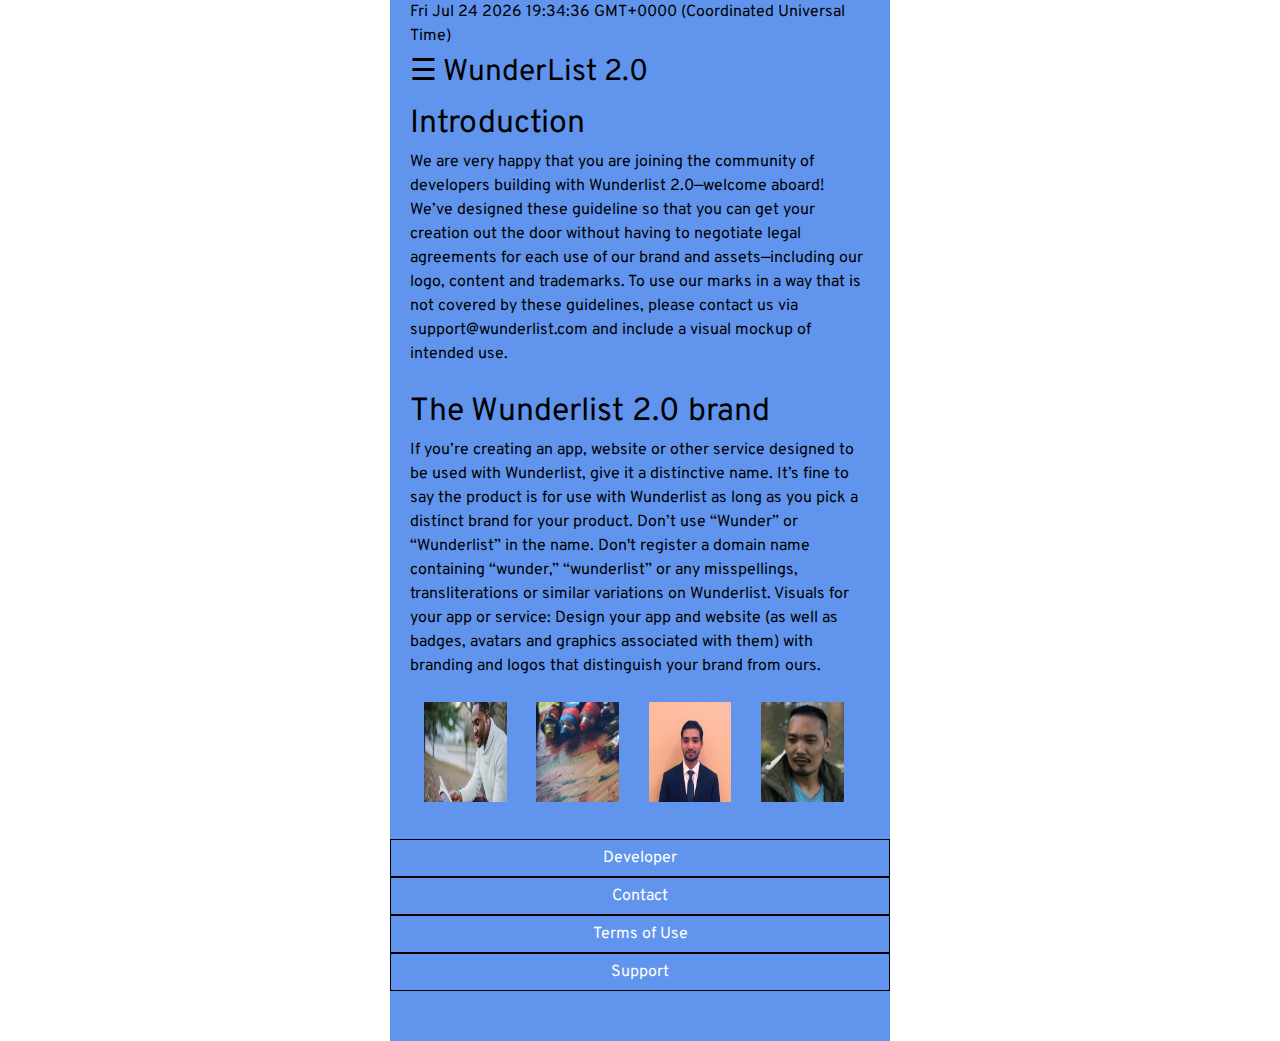
==== about.html @ e4aa5aef "worked on the responsiveness" ====
<!DOCTYPE html>

<html lang="en">
  <head>
    <meta charset="utf-8" />

    <title>WunderList 2.0</title>

    <link
      href="https://fonts.googleapis.com/css?family=Monoton|Overpass|Indie+Flower|Roboto"
      rel="stylesheet"
    />

    <link href="css/index.css" rel="stylesheet" />
    <meta name="viewport" content="width=device-width, initial-scale=1.0" />
  </head>

  <body>
    <div class="container">
      <p><span id="date"></span></p>
      <div id="mySidenav" class="sidenav">
        <a href="javascript:void(0)" class="closebtn" onclick="closeNav()"
          >&times;</a
        >
        <a href="about.html">About</a>
        <a href="index.html">Home</a>
        <a href="https://youthful-hawking-cef0ae.netlify.com/">Get Started</a>
        <a href="contact.html">Contact</a>
      </div>
      <span id="span" onclick="openNav()">&#9776; WunderList 2.0 </span>

      <div class="aboutMain">
        <h2>Introduction</h2>
        <p>
          We are very happy that you are joining the community of developers
          building with Wunderlist 2.0—welcome aboard! We’ve designed these
          guideline so that you can get your creation out the door without
          having to negotiate legal agreements for each use of our brand and
          assets—including our logo, content and trademarks. To use our marks in
          a way that is not covered by these guidelines, please contact us via
          support@wunderlist.com and include a visual mockup of intended use.
        </p>

        <div class="aboutMain">
          <h2>The Wunderlist 2.0 brand</h2>
          <p>
            If you’re creating an app, website or other service designed to be
            used with Wunderlist, give it a distinctive name. It’s fine to say
            the product is for use with Wunderlist as long as you pick a
            distinct brand for your product. Don’t use “Wunder” or “Wunderlist”
            in the name. Don't register a domain name containing “wunder,”
            “wunderlist” or any misspellings, transliterations or similar
            variations on Wunderlist. Visuals for your app or service: Design
            your app and website (as well as badges, avatars and graphics
            associated with them) with branding and logos that distinguish your
            brand from ours.
          </p>
        </div>
      </div>
      <div class="aboutImages">
        <img
          class="aboutImg"
          data-tab="1"
          src="images/information-main.jpg"
          alt="a guy"
        />
        <img
          class="aboutImg"
          data-tab="2"
          src="images/finnish.jpeg"
          alt="paint bottles"
        />
        <img
          class="aboutImg"
          data-tab="3"
          src="images/49564194_2302423019788754_5990451222878879744_o.jpg"
          alt="MD Hussen"
        />
        <img
          class="aboutImg"
          data-tab="4"
          src="images/profile-copy.png"
          alt="Tenzing Yeshi"
        />
      </div>
      <div class="aboutContent">
        <div class="content" data-tab="1">
          <h2>Edwin Torres</h2>
          <h3>Team Leader</h3>
          <p>
            There are many variations of passages of Lorem Ipsum available, but
            the majority have suffered alteration in some form, by injected
            humour, or randomised words which don't look even slightly
            believable. If you are going to use a passage of Lorem Ipsum, you
            need to be sure there isn't anything embarrassing hidden in the
            middle of text. All the Lorem Ipsum generators on the Internet tend
            to repeat predefined chunks as necessary, making this the first true
            generator on the Internet.
          </p>
        </div>
        <div class="content" data-tab="2">
          <h2>Angel Torres</h2>
          <h3>BackEnd Developer</h3>
          <p>
            There are many variations of passages of Lorem Ipsum available, but
            the majority have suffered alteration in some form, by injected
            humour, or randomised words which don't look even slightly
            believable. If you are going to use a passage of Lorem Ipsum, you
            need to be sure there isn't anything embarrassing hidden in the
            middle of text. All the Lorem Ipsum generators on the Internet tend
            to repeat predefined chunks as necessary, making this the first true
            generator on the Internet.
          </p>
        </div>
        <div class="content" data-tab="3">
          <h2>MD Hussen</h2>
          <h3>FrontEnd Developer</h3>
          <p>
            There are many variations of passages of Lorem Ipsum available, but
            the majority have suffered alteration in some form, by injected
            humour, or randomised words which don't look even slightly
            believable. If you are going to use a passage of Lorem Ipsum, you
            need to be sure there isn't anything embarrassing hidden in the
            middle of text. All the Lorem Ipsum generators on the Internet tend
            to repeat predefined chunks as necessary, making this the first true
            generator on the Internet.
          </p>
        </div>
        <div class="content" data-tab="4">
          <h2>
            Tenzing Yeshi<span
              ><a href="https://github.com/tyeshi777"> (My github) </a></span
            >
          </h2>
          <h3>UI Developer</h3>
          <p>
            Hi, My name is Tenzing Yeshi. I am in week 5 of the Full Stack Web
            Development at Lambda School. I am Tibetan National born in India.
            For this project, my role is that of a UI Developer. This is a first
            hand experience for me working in a Team of developers and it was a
            very good experience. My team members are very supportive and always
            ready to help you.
          </p>
        </div>
      </div>
      <div class="footer">
        <footer>
          <nav>
            <a id="footerAnchor" href="#">Developer</a>
            <a id="footerAnchor" href="#">Contact</a>
            <a id="footerAnchor" href="#">Terms of Use</a>
            <a id="footerAnchor" href="mailto:dummyWunder@example.com"
              >Support</a
            >
          </nav>
        </footer>
      </div>
    </div>
    <script src="index.js"></script>
  </body>
</html>
---- css/index.css ----
html,
body,
div,
span,
applet,
object,
iframe,
h1,
h2,
h3,
h4,
h5,
h6,
p,
blockquote,
pre,
a,
abbr,
acronym,
address,
big,
cite,
code,
del,
dfn,
em,
img,
ins,
kbd,
q,
s,
samp,
small,
strike,
strong,
sub,
sup,
tt,
var,
b,
u,
i,
center,
dl,
dt,
dd,
ol,
ul,
li,
fieldset,
form,
label,
legend,
table,
caption,
tbody,
tfoot,
thead,
tr,
th,
td,
article,
aside,
canvas,
details,
embed,
figure,
figcaption,
footer,
header,
hgroup,
menu,
nav,
output,
ruby,
section,
summary,
time,
mark,
audio,
video {
  margin: 0;
  padding: 0;
  border: 0;
  font-size: 100%;
  font: inherit;
  vertical-align: baseline;
}
/* HTML5 display-role reset for older browsers */
article,
aside,
details,
figcaption,
figure,
footer,
header,
hgroup,
menu,
nav,
section {
  display: block;
}
body {
  line-height: 1;
}
ol,
ul {
  list-style: none;
}
blockquote,
q {
  quotes: none;
}
blockquote:before,
blockquote:after,
q:before,
q:after {
  content: "";
  content: none;
}
table {
  border-collapse: collapse;
  border-spacing: 0;
}
* {
  box-sizing: border-box;
  margin: 0 20px;
}
html {
  font-size: 62.5%;
}
html,
body {
  font-family: Overpass, sans-serif;
}
h1,
h2,
h3,
h4,
h5 {
  font-family: Overpass, cursive;
  margin: 0 20px;
}
h1 {
  font-size: 4rem;
}
h2 {
  font-size: 3.2rem;
  padding-bottom: 10px;
}
h4 {
  font-size: 2.5rem;
  padding-bottom: 10px;
}
p {
  line-height: 1.5;
  font-size: 1.6rem;
  padding-bottom: 10px;
  margin: 0 20px;
}
img {
  max-width: 480px;
  width: 94%;
  height: auto;
  margin: 3%;
}
.container {
  max-width: 500px;
  position: relative;
  width: 90%;
  margin: 0 auto;
  background-color: #6195ed;
}
.aboutImages {
  margin: 0 20px;
}
.aboutImages .aboutImg {
  max-width: 18%;
  height: 100px;
  border: none;
}
.aboutImages .aboutImg:hover {
  cursor: pointer;
}
.aboutMain {
  margin-top: 20px;
}
.aboutContent {
  text-align: left;
  margin-top: 20px;
}
.aboutContent .content {
  border: 1px solid black;
  border-radius: 10px;
  margin-top: 10px;
  display: none;
}
.aboutContent .content h2 {
  margin-top: 20px;
}
.aboutContent .content h3 {
  margin-top: 10px;
  font-size: 20px;
}
.aboutContent .content p {
  margin-top: 10px;
}
.aboutContent .content span a {
  text-decoration: none;
  font-size: 16px;
  animation: pulse 1s infinite;
}
@keyframes pulse {
  0% {
    color: #212529;
  }
  100% {
    color: #75e7f0;
  }
}
.aboutContent .change {
  display: block;
}
.contact-article .contactH1 {
  text-align: center;
  font-size: 30px;
  margin: 20px 0;
}
.contact-article h2 {
  font-size: 24px;
}
.contact-article a {
  text-decoration: none;
}
.sidenav {
  height: 100%;
  width: 0;
  position: absolute;
  z-index: 0.2;
  top: 0;
  left: 0;
  background-color: darkgray;
  overflow-x: hidden;
  transition: 0.5s;
  padding-top: 60px;
}
.sidenav a {
  padding: 8px 8px 8px 32px;
  text-decoration: none;
  font-size: 25px;
  color: #818181;
  display: block;
  transition: 0.3s;
}
.sidenav a:hover {
  color: #f1f1f1;
}
.sidenav .closebtn {
  position: absolute;
  top: 0;
  right: 25px;
  font-size: 36px;
  margin-left: 50px;
  color: #818181;
}
#span {
  font-size: 30px;
  margin-left: 20px;
}
#span:hover {
  cursor: pointer;
}
.footer {
  max-width: 500px;
  width: 100%;
  margin-top: 20px;
  padding-bottom: 50px;
}
.footer #footerAnchor {
  max-width: 500px;
  width: 100%;
  display: block;
  text-align: center;
  border: 1px solid black;
  padding: 2%;
  font-size: 16px;
  text-decoration: none;
  color: white;
}
.footer #footerAnchor:hover {
  color: red;
}
.footer p {
  text-align: center;
  margin-top: 20px;
  color: white;
}
.demo {
  font-size: 18px;
}
.demo input {
  border: 1px solid black;
  width: auto;
  height: 20px;
}
.main-article {
  margin-top: 20px;
}
.article {
  margin-top: 20px;
}
.getReminded {
  margin-top: 20px;
}
.relaxe {
  margin-top: 20px;
}
.relaxe h2 {
  margin-top: 20px;
}
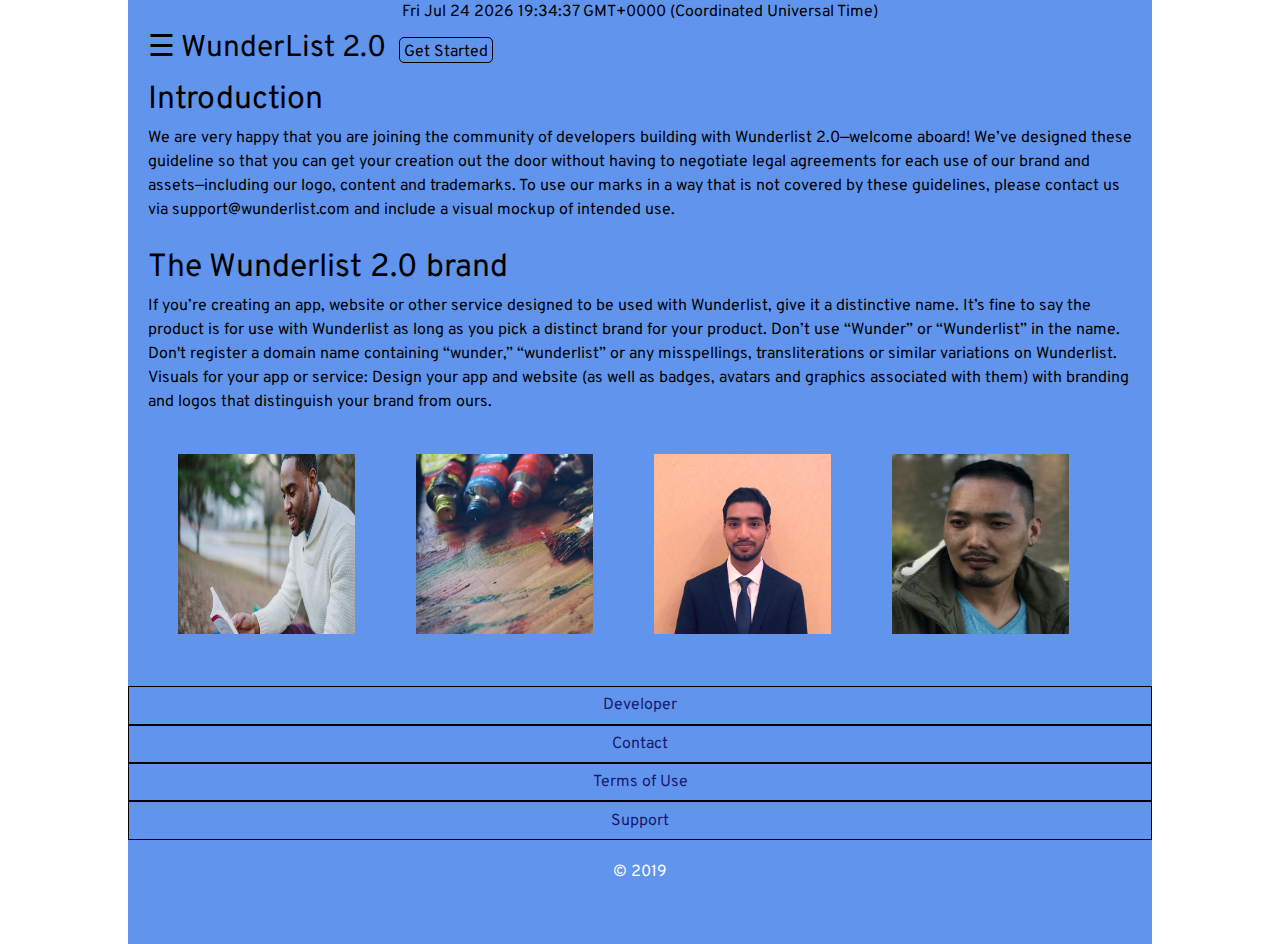
==== commit 2e167d41: "still looking at checkbox" ====
--- a/about.html
+++ b/about.html
@@ -15,9 +15,9 @@
     <meta name="viewport" content="width=device-width, initial-scale=1.0" />
   </head>
 
-  <body>
+  <body onload="display_ct();">
     <div class="container">
-      <p><span id="date"></span></p>
+      <p id="displayTime"><span id="ct"></span></p>
       <div id="mySidenav" class="sidenav">
         <a href="javascript:void(0)" class="closebtn" onclick="closeNav()"
           >&times;</a
@@ -28,7 +28,11 @@
         <a href="contact.html">Contact</a>
       </div>
       <span id="span" onclick="openNav()">&#9776; WunderList 2.0 </span>
-
+      <span
+        ><a id="getStarted" href="https://youthful-hawking-cef0ae.netlify.com/"
+          >Get Started</a
+        ></span
+      >
       <div class="aboutMain">
         <h2>Introduction</h2>
         <p>
@@ -146,14 +150,15 @@
       <div class="footer">
         <footer>
           <nav>
-            <a id="footerAnchor" href="#">Developer</a>
-            <a id="footerAnchor" href="#">Contact</a>
+            <a id="footerAnchor" href="about.html">Developer</a>
+            <a id="footerAnchor" href="contact.html">Contact</a>
             <a id="footerAnchor" href="#">Terms of Use</a>
             <a id="footerAnchor" href="mailto:dummyWunder@example.com"
               >Support</a
             >
           </nav>
         </footer>
+        <p>&copy; 2019</p>
       </div>
     </div>
     <script src="index.js"></script>
--- a/css/index.css
+++ b/css/index.css
@@ -162,7 +162,7 @@
   max-width: 480px;
   width: 94%;
   height: auto;
-  margin: 3%;
+  margin: 0 3%;
 }
 .container {
   max-width: 500px;
@@ -171,6 +171,9 @@
   margin: 0 auto;
   background-color: #6195ed;
 }
+#span {
+  margin-left: 20px;
+}
 .aboutImages {
   margin: 0 20px;
 }
@@ -190,8 +193,6 @@
   margin-top: 20px;
 }
 .aboutContent .content {
-  border: 1px solid black;
-  border-radius: 10px;
   margin-top: 10px;
   display: none;
 }
@@ -231,6 +232,31 @@
 }
 .contact-article a {
   text-decoration: none;
+}
+@media (max-width: 1480px) {
+  .container {
+    max-width: 1024px;
+  }
+  img {
+    max-width: 1024px;
+    width: 94%;
+    height: auto;
+    margin: 3%;
+  }
+  .aboutImages {
+    margin: 0 20px;
+  }
+  .aboutImages .aboutImg {
+    max-width: 18%;
+    height: 180px;
+    border: none;
+  }
+  .aboutImages .aboutImg:hover {
+    cursor: pointer;
+  }
+}
+#displayTime {
+  text-align: center;
 }
 .sidenav {
   height: 100%;
@@ -239,7 +265,7 @@
   z-index: 0.2;
   top: 0;
   left: 0;
-  background-color: darkgray;
+  background-color: #588ee2;
   overflow-x: hidden;
   transition: 0.5s;
   padding-top: 60px;
@@ -248,7 +274,7 @@
   padding: 8px 8px 8px 32px;
   text-decoration: none;
   font-size: 25px;
-  color: #818181;
+  color: #212529;
   display: block;
   transition: 0.3s;
 }
@@ -261,7 +287,7 @@
   right: 25px;
   font-size: 36px;
   margin-left: 50px;
-  color: #818181;
+  color: #212529;
 }
 #span {
   font-size: 30px;
@@ -269,6 +295,18 @@
 }
 #span:hover {
   cursor: pointer;
+}
+#getStarted {
+  font-size: 16px;
+  text-decoration: none;
+  margin: 0 0 100px 6px;
+  border: 1px solid black;
+  color: black;
+  border-radius: 5px;
+  padding: 4px 4px 0 4px;
+}
+#getStarted:hover {
+  background: gray;
 }
 .footer {
   max-width: 500px;
@@ -285,15 +323,43 @@
   padding: 2%;
   font-size: 16px;
   text-decoration: none;
-  color: white;
+  color: midnightblue;
 }
 .footer #footerAnchor:hover {
   color: red;
+  background: #86a5d6;
 }
 .footer p {
   text-align: center;
   margin-top: 20px;
   color: white;
+}
+@media (max-width: 1480px) {
+  .footer {
+    max-width: 1024px;
+    width: 100%;
+    margin-top: 20px;
+    padding-bottom: 50px;
+  }
+  .footer #footerAnchor {
+    max-width: 1024px;
+    width: 100%;
+    display: block;
+    justify-content: space-between;
+    border: 1px solid black;
+    padding: 1%;
+    font-size: 16px;
+    text-decoration: none;
+    color: midnightblue;
+  }
+  .footer #footerAnchor:hover {
+    color: red;
+  }
+  .footer p {
+    text-align: center;
+    margin-top: 20px;
+    color: white;
+  }
 }
 .demo {
   font-size: 18px;
@@ -304,17 +370,23 @@
   height: 20px;
 }
 .main-article {
-  margin-top: 20px;
+  margin-top: 10px;
+}
+.imgArticle {
+  display: flex;
+}
+.imgReminded {
+  display: flex;
 }
 .article {
-  margin-top: 20px;
+  margin-top: 10px;
 }
 .getReminded {
-  margin-top: 20px;
+  margin-top: 10px;
 }
 .relaxe {
-  margin-top: 20px;
+  margin-top: 10px;
 }
 .relaxe h2 {
-  margin-top: 20px;
-}
+  margin-top: 10px;
+}
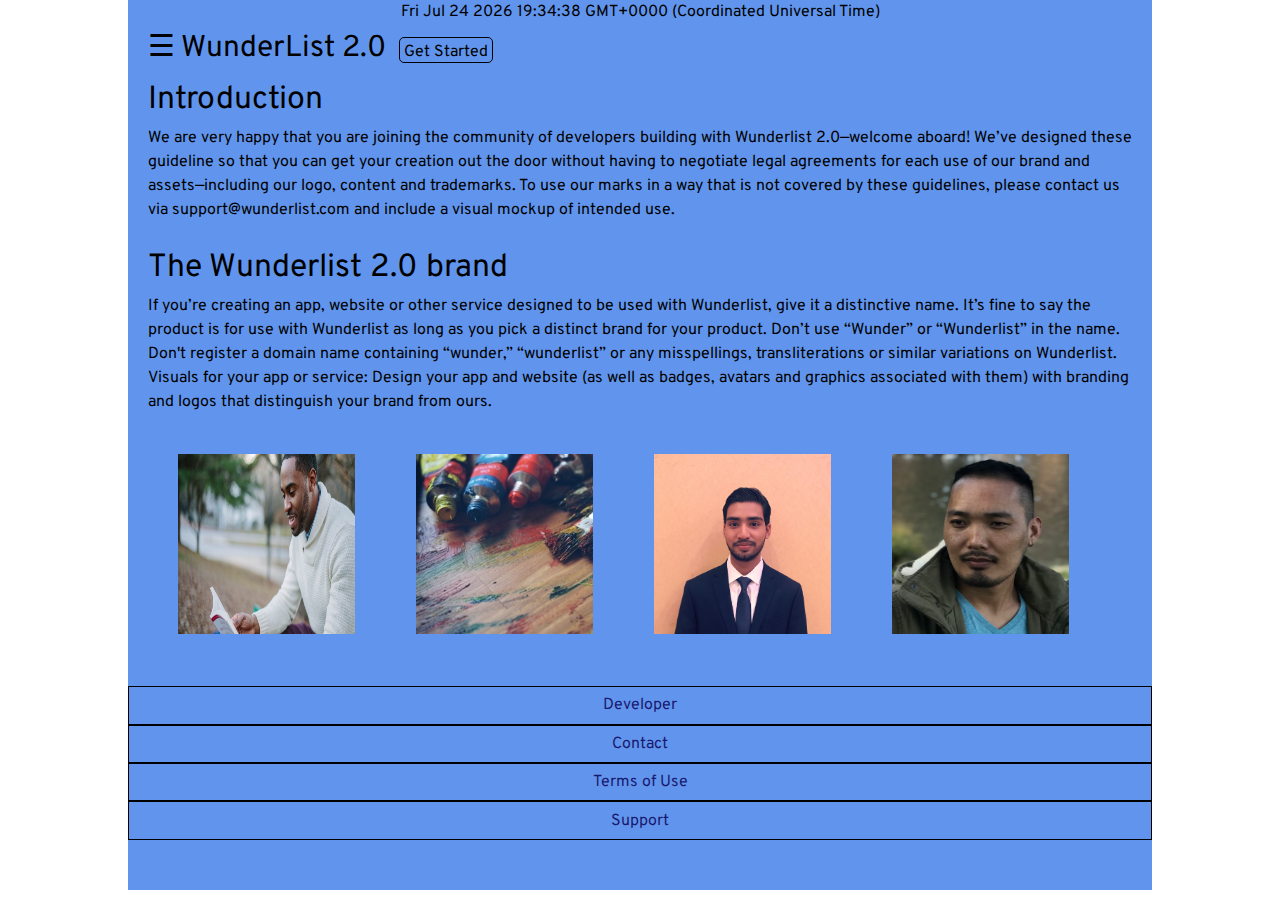
==== commit db8f34bb: "exploring" ====
--- a/about.html
+++ b/about.html
@@ -152,13 +152,14 @@
           <nav>
             <a id="footerAnchor" href="about.html">Developer</a>
             <a id="footerAnchor" href="contact.html">Contact</a>
-            <a id="footerAnchor" href="#">Terms of Use</a>
+            <a id="footerAnchor" href="terms.html" target="blank"
+              >Terms of Use</a
+            >
             <a id="footerAnchor" href="mailto:dummyWunder@example.com"
               >Support</a
             >
           </nav>
         </footer>
-        <p>&copy; 2019</p>
       </div>
     </div>
     <script src="index.js"></script>
--- a/css/index.css
+++ b/css/index.css
@@ -179,7 +179,7 @@
 }
 .aboutImages .aboutImg {
   max-width: 18%;
-  height: 100px;
+  height: 80px;
   border: none;
 }
 .aboutImages .aboutImg:hover {
@@ -219,9 +219,6 @@
     color: #75e7f0;
   }
 }
-.aboutContent .change {
-  display: block;
-}
 .contact-article .contactH1 {
   text-align: center;
   font-size: 30px;
@@ -236,6 +233,7 @@
 @media (max-width: 1480px) {
   .container {
     max-width: 1024px;
+    width: 100%;
   }
   img {
     max-width: 1024px;
@@ -249,6 +247,34 @@
   .aboutImages .aboutImg {
     max-width: 18%;
     height: 180px;
+    border: none;
+  }
+  .aboutImages .aboutImg:hover {
+    cursor: pointer;
+  }
+}
+@media (max-width: 880px) {
+  .container {
+    max-width: 880px;
+    width: 100%;
+    background: #6195ed;
+  }
+  .flip-box {
+    display: none;
+  }
+}
+@media (max-width: 650px) {
+  .container {
+    max-width: 650px;
+    width: 100%;
+    background: #6195ed;
+  }
+  .aboutImages {
+    margin: 0 20px;
+  }
+  .aboutImages .aboutImg {
+    max-width: 18%;
+    height: 120px;
     border: none;
   }
   .aboutImages .aboutImg:hover {
@@ -265,7 +291,7 @@
   z-index: 0.2;
   top: 0;
   left: 0;
-  background-color: #588ee2;
+  background-color: #6195ed;
   overflow-x: hidden;
   transition: 0.5s;
   padding-top: 60px;
@@ -311,7 +337,7 @@
 .footer {
   max-width: 500px;
   width: 100%;
-  margin-top: 20px;
+  margin-top: 5px;
   padding-bottom: 50px;
 }
 .footer #footerAnchor {
@@ -333,12 +359,21 @@
   text-align: center;
   margin-top: 20px;
   color: white;
+  animation: pulse 1s infinite;
+}
+@keyframes pulse {
+  0% {
+    color: #083077;
+  }
+  100% {
+    color: #092524;
+  }
 }
 @media (max-width: 1480px) {
   .footer {
     max-width: 1024px;
     width: 100%;
-    margin-top: 20px;
+    margin-top: 5px;
     padding-bottom: 50px;
   }
   .footer #footerAnchor {
@@ -361,16 +396,8 @@
     color: white;
   }
 }
-.demo {
-  font-size: 18px;
-}
-.demo input {
-  border: 1px solid black;
-  width: auto;
-  height: 20px;
-}
 .main-article {
-  margin-top: 10px;
+  margin-top: 20px;
 }
 .imgArticle {
   display: flex;
@@ -390,3 +417,10 @@
 .relaxe h2 {
   margin-top: 10px;
 }
+#form {
+  font-size: 16px;
+}
+#form input[type="checkbox"] {
+  transform: scale(2);
+  margin-left: 6%;
+}
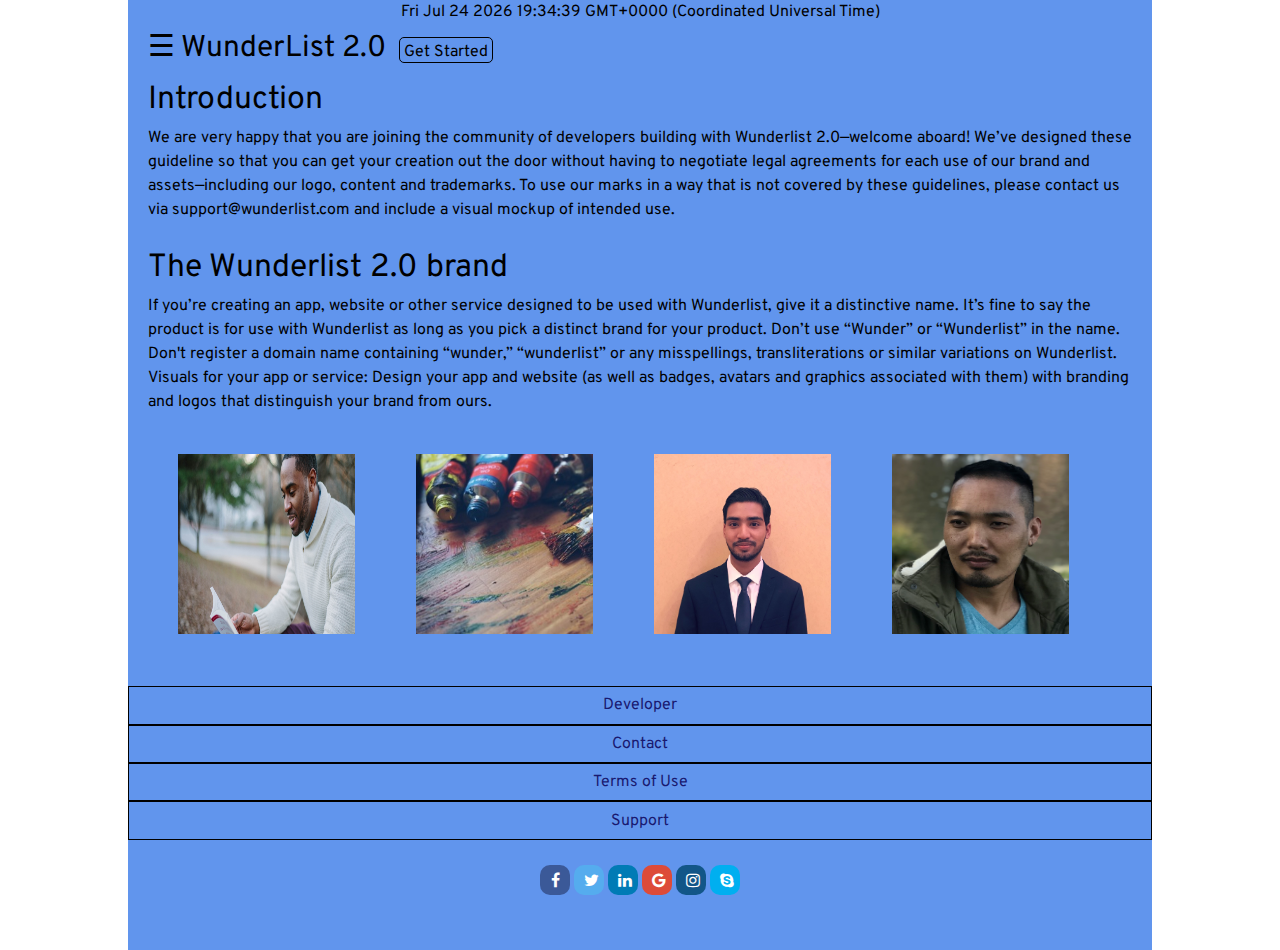
==== commit c28d3b82: "added social media icons" ====
--- a/about.html
+++ b/about.html
@@ -10,7 +10,10 @@
       href="https://fonts.googleapis.com/css?family=Monoton|Overpass|Indie+Flower|Roboto"
       rel="stylesheet"
     />
-
+    <link
+      rel="stylesheet"
+      href="https://cdnjs.cloudflare.com/ajax/libs/font-awesome/4.7.0/css/font-awesome.min.css"
+    />
     <link href="css/index.css" rel="stylesheet" />
     <meta name="viewport" content="width=device-width, initial-scale=1.0" />
   </head>
@@ -160,6 +163,14 @@
             >
           </nav>
         </footer>
+        <div class="socialMedia">
+          <a href="#" class="fa fa-facebook"></a>
+          <a href="#" class="fa fa-twitter"></a>
+          <a href="#" class="fa fa-linkedin"></a>
+          <a href="#" class="fa fa-google"></a>
+          <a href="#" class="fa fa-instagram"></a>
+          <a href="#" class="fa fa-skype"></a>
+        </div>
       </div>
     </div>
     <script src="index.js"></script>
--- a/css/index.css
+++ b/css/index.css
@@ -355,19 +355,46 @@
   color: red;
   background: #86a5d6;
 }
-.footer p {
+.footer .socialMedia {
+  margin-top: 20px;
+  display: flex;
+  justify-content: center;
+}
+.footer .fa {
+  padding: 7px 10px;
+  font-size: 16px;
+  width: 30px;
+  border-radius: 10px;
   text-align: center;
-  margin-top: 20px;
-  color: white;
-  animation: pulse 1s infinite;
-}
-@keyframes pulse {
-  0% {
-    color: #083077;
-  }
-  100% {
-    color: #092524;
-  }
+  text-decoration: none;
+  margin: 5px 2px;
+}
+.footer .fa:hover {
+  opacity: 0.7;
+}
+.footer .fa-facebook {
+  background: #3b5998;
+  color: white;
+}
+.footer .fa-twitter {
+  background: #55acee;
+  color: white;
+}
+.footer .fa-google {
+  background: #dd4b39;
+  color: white;
+}
+.footer .fa-linkedin {
+  background: #007bb5;
+  color: white;
+}
+.footer .fa-instagram {
+  background: #125688;
+  color: white;
+}
+.footer .fa-skype {
+  background: #00aff0;
+  color: white;
 }
 @media (max-width: 1480px) {
   .footer {
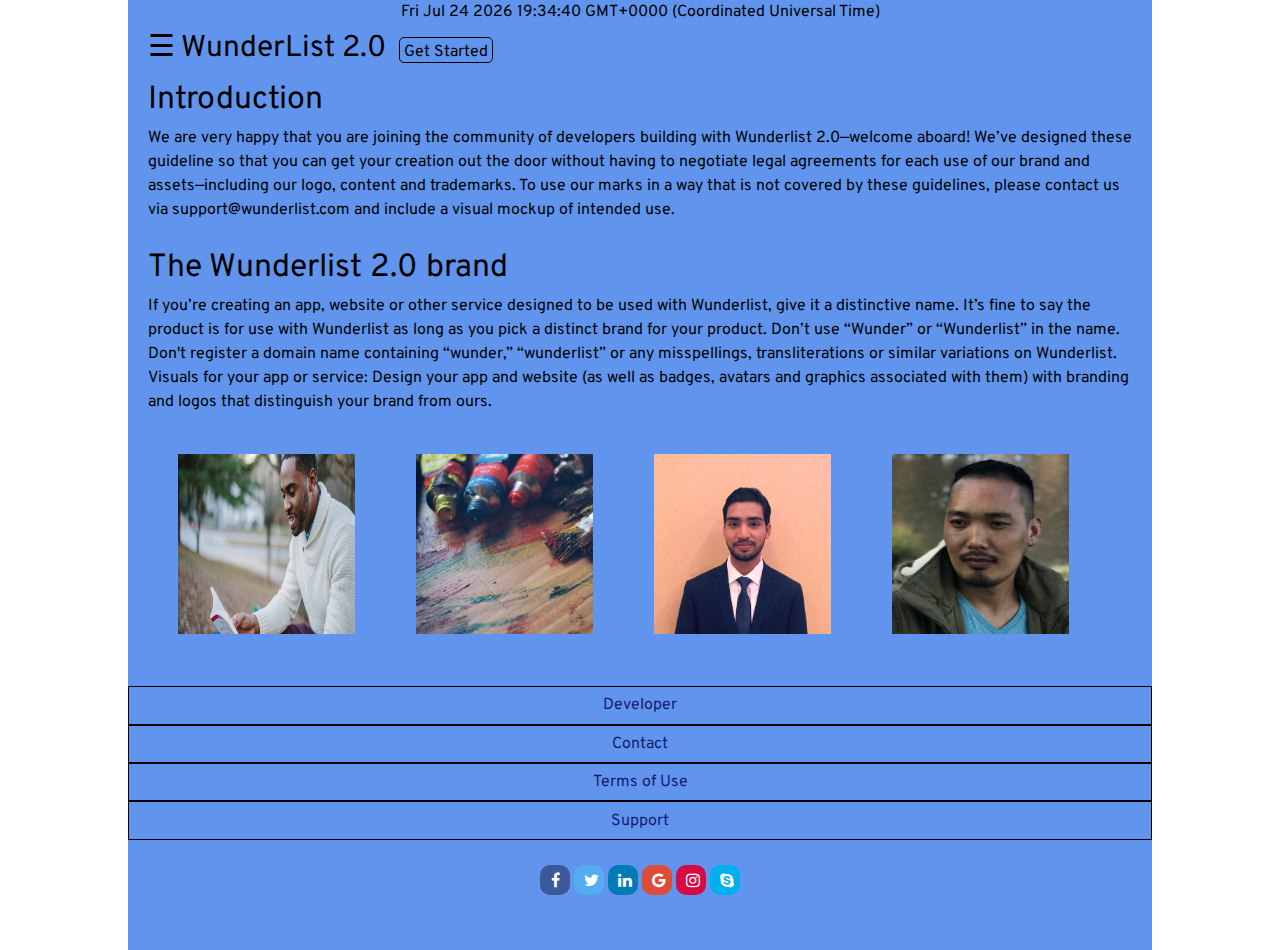
==== commit 90b5f342: "added thumps up" ====
--- a/about.html
+++ b/about.html
@@ -164,12 +164,12 @@
           </nav>
         </footer>
         <div class="socialMedia">
-          <a href="#" class="fa fa-facebook"></a>
-          <a href="#" class="fa fa-twitter"></a>
-          <a href="#" class="fa fa-linkedin"></a>
-          <a href="#" class="fa fa-google"></a>
-          <a href="#" class="fa fa-instagram"></a>
-          <a href="#" class="fa fa-skype"></a>
+          <a href="www.facebook.com" class="fa fa-facebook"></a>
+          <a href="www.twitter.com" class="fa fa-twitter"></a>
+          <a href="www.linkedIn.com" class="fa fa-linkedin"></a>
+          <a href="www.google.com" class="fa fa-google"></a>
+          <a href="www.instagram.com" class="fa fa-instagram"></a>
+          <a href="www.skype.com" class="fa fa-skype"></a>
         </div>
       </div>
     </div>
--- a/css/index.css
+++ b/css/index.css
@@ -171,9 +171,6 @@
   margin: 0 auto;
   background-color: #6195ed;
 }
-#span {
-  margin-left: 20px;
-}
 .aboutImages {
   margin: 0 20px;
 }
@@ -258,9 +255,6 @@
     max-width: 880px;
     width: 100%;
     background: #6195ed;
-  }
-  .flip-box {
-    display: none;
   }
 }
 @media (max-width: 650px) {
@@ -389,7 +383,7 @@
   color: white;
 }
 .footer .fa-instagram {
-  background: #125688;
+  background: #d30d43;
   color: white;
 }
 .footer .fa-skype {
@@ -451,3 +445,18 @@
   transform: scale(2);
   margin-left: 6%;
 }
+.howdy {
+  text-align: center;
+}
+.howdy p {
+  text-transform: uppercase;
+  animation: pulse 1s infinite;
+}
+@keyframes pulse {
+  0% {
+    color: #212529;
+  }
+  100% {
+    color: #75e7f0;
+  }
+}
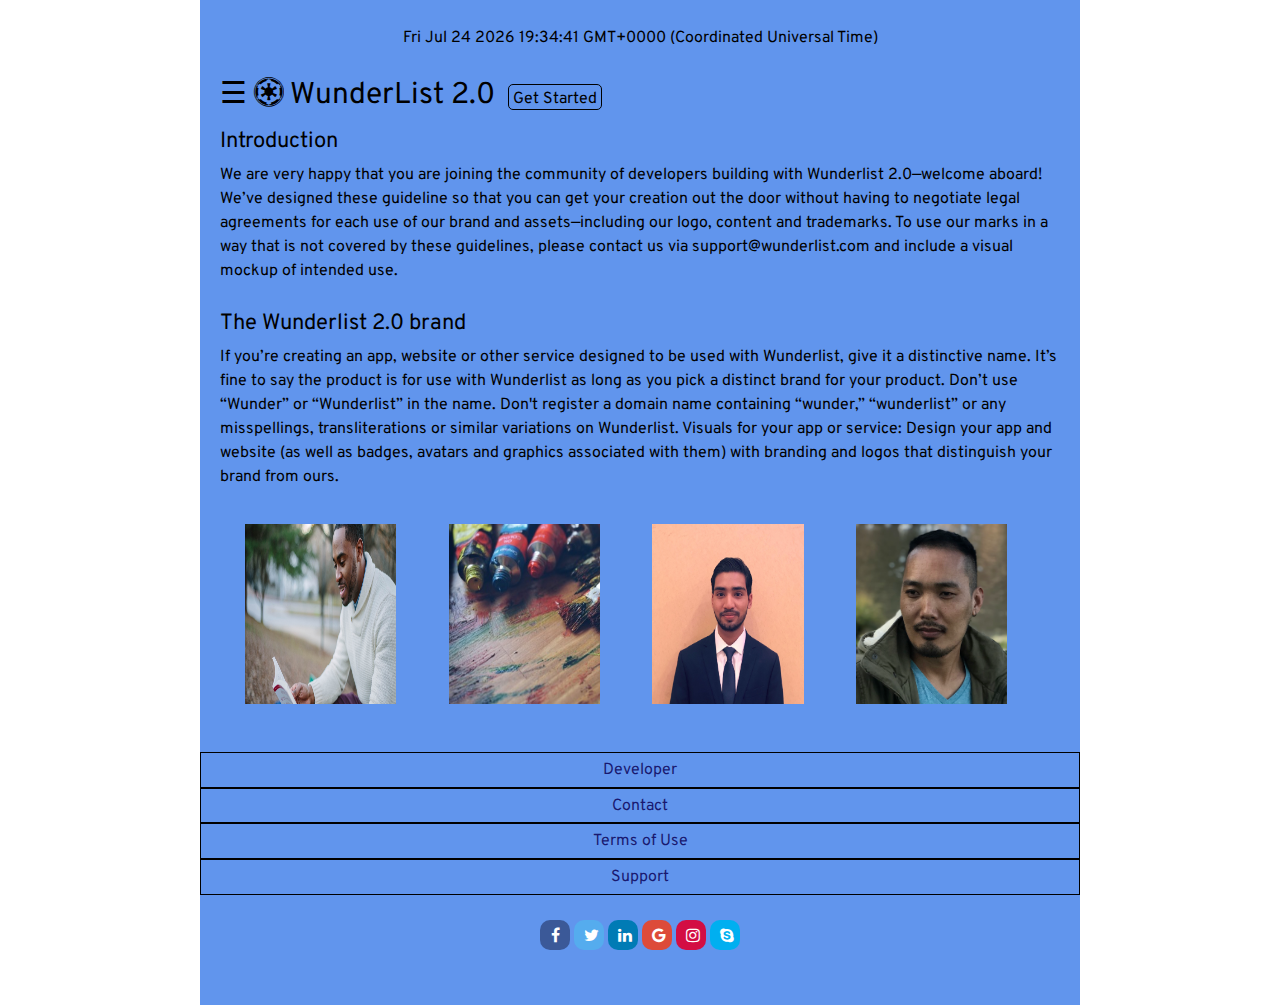
==== commit 13a82f81: "animations" ====
--- a/about.html
+++ b/about.html
@@ -30,7 +30,10 @@
         <a href="https://youthful-hawking-cef0ae.netlify.com/">Get Started</a>
         <a href="contact.html">Contact</a>
       </div>
-      <span id="span" onclick="openNav()">&#9776; WunderList 2.0 </span>
+      <span id="span" onclick="openNav()"
+        >&#9776; <i class="fa fa-empire" style="font-size:30px"></i> WunderList
+        2.0
+      </span>
       <span
         ><a id="getStarted" href="https://youthful-hawking-cef0ae.netlify.com/"
           >Get Started</a
@@ -121,23 +124,23 @@
         </div>
         <div class="content" data-tab="3">
           <h2>MD Hussen</h2>
-          <h3>FrontEnd Developer</h3>
+          <h3>Full Stack Developer</h3>
           <p>
-            There are many variations of passages of Lorem Ipsum available, but
-            the majority have suffered alteration in some form, by injected
-            humour, or randomised words which don't look even slightly
-            believable. If you are going to use a passage of Lorem Ipsum, you
-            need to be sure there isn't anything embarrassing hidden in the
-            middle of text. All the Lorem Ipsum generators on the Internet tend
-            to repeat predefined chunks as necessary, making this the first true
-            generator on the Internet.
+            Hi, My name is Md Hussen. I have an associate degree in Computer
+            Science and currently learning Web Development at Lambda School. For
+            this project, my role is that of a FrontEnd Developer. My team
+            members are very supportive and always ready to help you.
           </p>
         </div>
         <div class="content" data-tab="4">
           <h2>
             Tenzing Yeshi<span
-              ><a href="https://github.com/tyeshi777"> (My github) </a></span
-            >
+              ><a href="https://github.com/tyeshi777"
+                ><i
+                  class="fa fa-github"
+                  style="font-size:27px;margin-left:10px;"
+                ></i></a
+            ></span>
           </h2>
           <h3>UI Developer</h3>
           <p>
@@ -164,7 +167,7 @@
           </nav>
         </footer>
         <div class="socialMedia">
-          <a href="www.facebook.com" class="fa fa-facebook"></a>
+          <a href="https://www.facebook.com/" class="fa fa-facebook"></a>
           <a href="www.twitter.com" class="fa fa-twitter"></a>
           <a href="www.linkedIn.com" class="fa fa-linkedin"></a>
           <a href="www.google.com" class="fa fa-google"></a>
--- a/css/index.css
+++ b/css/index.css
@@ -142,14 +142,14 @@
   margin: 0 20px;
 }
 h1 {
-  font-size: 4rem;
+  font-size: 3rem;
 }
 h2 {
-  font-size: 3.2rem;
+  font-size: 2.2rem;
   padding-bottom: 10px;
 }
 h4 {
-  font-size: 2.5rem;
+  font-size: 1.8rem;
   padding-bottom: 10px;
 }
 p {
@@ -221,19 +221,20 @@
   font-size: 30px;
   margin: 20px 0;
 }
-.contact-article h2 {
-  font-size: 24px;
-}
 .contact-article a {
   text-decoration: none;
+}
+.contact-article a:hover {
+  text-decoration: underline;
+  color: #664750;
 }
 @media (max-width: 1480px) {
   .container {
-    max-width: 1024px;
+    max-width: 880px;
     width: 100%;
   }
   img {
-    max-width: 1024px;
+    max-width: 880px;
     width: 94%;
     height: auto;
     margin: 3%;
@@ -252,7 +253,7 @@
 }
 @media (max-width: 880px) {
   .container {
-    max-width: 880px;
+    max-width: 750px;
     width: 100%;
     background: #6195ed;
   }
@@ -277,10 +278,13 @@
 }
 #displayTime {
   text-align: center;
+  padding: 3% 0;
+  margin: 0;
 }
 .sidenav {
   height: 100%;
   width: 0;
+  margin-top: 4%;
   position: absolute;
   z-index: 0.2;
   top: 0;
@@ -316,6 +320,15 @@
 #span:hover {
   cursor: pointer;
 }
+#span .fa {
+  transform: rotate(180deg);
+  animation: rotate 0.8s infinite linear;
+}
+@keyframes rotate {
+  0% {
+    transform: rotate(-90deg);
+  }
+}
 #getStarted {
   font-size: 16px;
   text-decoration: none;
@@ -392,7 +405,7 @@
 }
 @media (max-width: 1480px) {
   .footer {
-    max-width: 1024px;
+    max-width: 880px;
     width: 100%;
     margin-top: 5px;
     padding-bottom: 50px;
@@ -445,6 +458,12 @@
   transform: scale(2);
   margin-left: 6%;
 }
+#form input[type="checkbox"]:checked {
+  background: red;
+}
+#form input[type="checkbox"]:checked:after {
+  background: red;
+}
 .howdy {
   text-align: center;
 }
@@ -452,6 +471,9 @@
   text-transform: uppercase;
   animation: pulse 1s infinite;
 }
+.howdy img:hover {
+  cursor: pointer;
+}
 @keyframes pulse {
   0% {
     color: #212529;
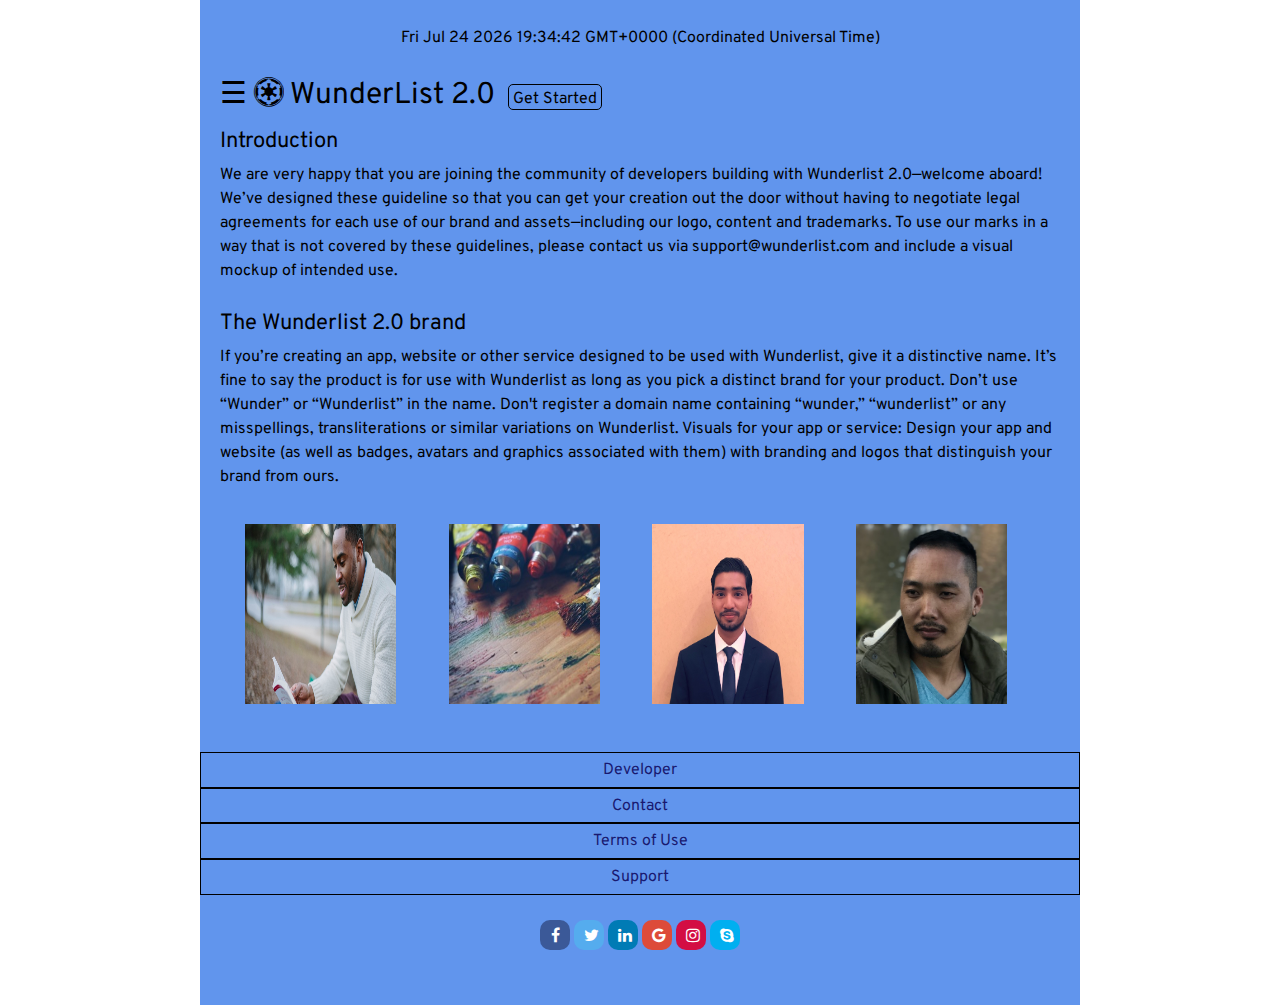
==== commit 34895b74: "added hussen github" ====
--- a/about.html
+++ b/about.html
@@ -123,7 +123,15 @@
           </p>
         </div>
         <div class="content" data-tab="3">
-          <h2>MD Hussen</h2>
+          <h2>
+            MD Hussen<span>
+              <a href="https://github.com/kkingbd"
+                ><i
+                  class="fa fa-github"
+                  style="font-size:27px;margin-left:10px;"
+                ></i></a
+            ></span>
+          </h2>
           <h3>Full Stack Developer</h3>
           <p>
             Hi, My name is Md Hussen. I have an associate degree in Computer
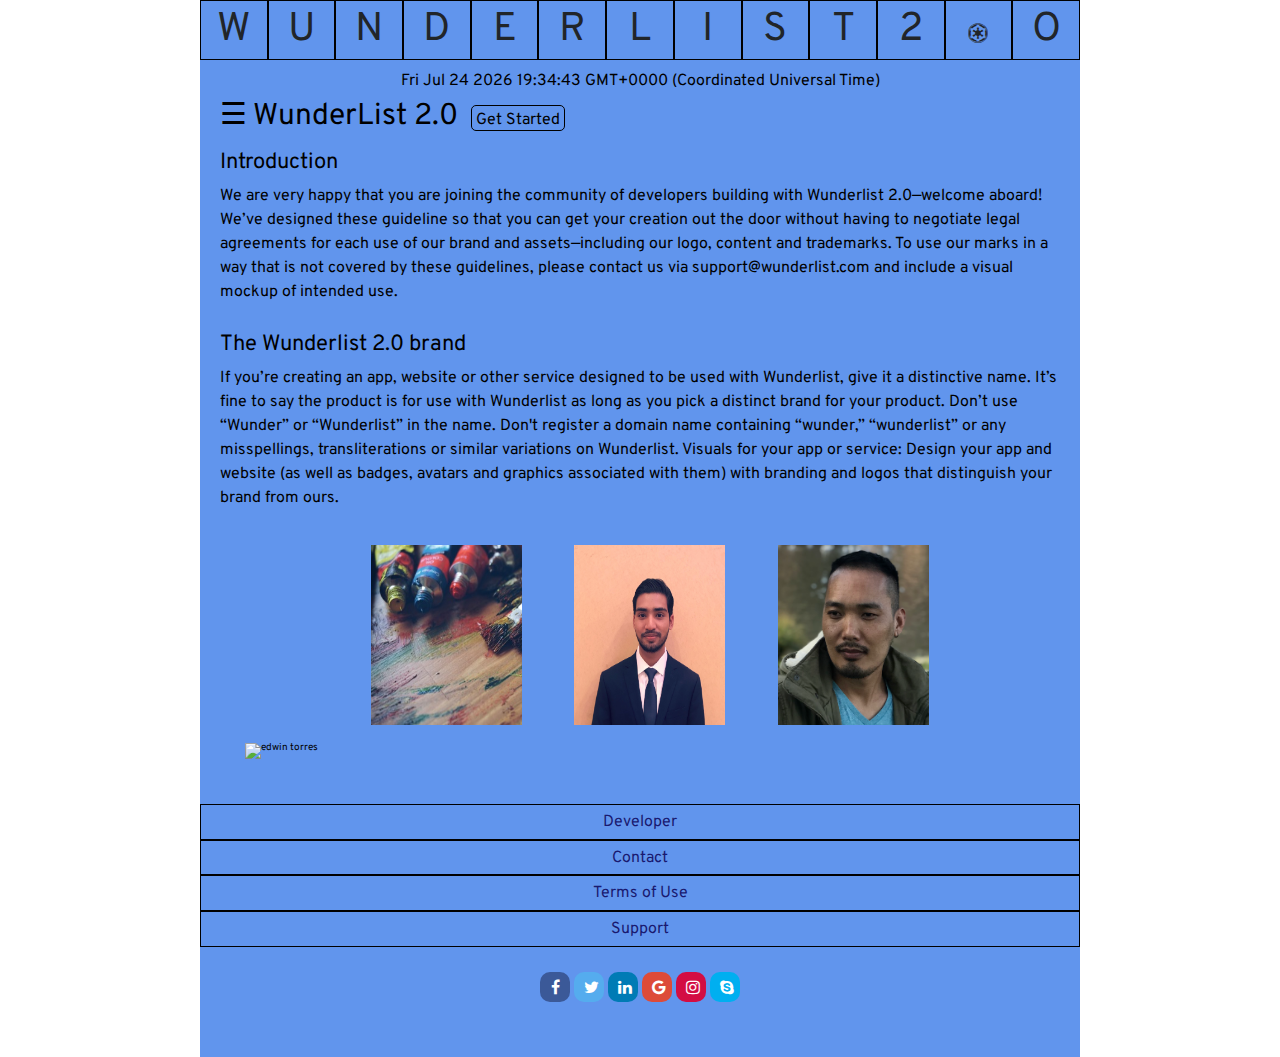
==== commit 083d5feb: "little more animation and team lead image" ====
--- a/about.html
+++ b/about.html
@@ -20,6 +20,23 @@
 
   <body onload="display_ct();">
     <div class="container">
+      <div id="headDiv">
+        <div class="div div1">W</div>
+        <div class="div div2">U</div>
+        <div class="div div3">N</div>
+        <div class="div div4">D</div>
+        <div class="div div5">E</div>
+        <div class="div div6">R</div>
+        <div class="div div7">L</div>
+        <div class="div div8">I</div>
+        <div class="div div9">S</div>
+        <div class="div div10">T</div>
+        <div class="div div11">2</div>
+        <div class="div div12">
+          <i class="fa fa-empire" style="font-size:20px"></i>
+        </div>
+        <div class="div div13">O</div>
+      </div>
       <p id="displayTime"><span id="ct"></span></p>
       <div id="mySidenav" class="sidenav">
         <a href="javascript:void(0)" class="closebtn" onclick="closeNav()"
@@ -30,10 +47,7 @@
         <a href="https://youthful-hawking-cef0ae.netlify.com/">Get Started</a>
         <a href="contact.html">Contact</a>
       </div>
-      <span id="span" onclick="openNav()"
-        >&#9776; <i class="fa fa-empire" style="font-size:30px"></i> WunderList
-        2.0
-      </span>
+      <span id="span" onclick="openNav()">&#9776; WunderList 2.0 </span>
       <span
         ><a id="getStarted" href="https://youthful-hawking-cef0ae.netlify.com/"
           >Get Started</a
@@ -71,8 +85,8 @@
         <img
           class="aboutImg"
           data-tab="1"
-          src="images/information-main.jpg"
-          alt="a guy"
+          src="images/mafia.jpg"
+          alt="edwin torres"
         />
         <img
           class="aboutImg"
@@ -95,17 +109,21 @@
       </div>
       <div class="aboutContent">
         <div class="content" data-tab="1">
-          <h2>Edwin Torres</h2>
-          <h3>Team Leader</h3>
-          <p>
-            There are many variations of passages of Lorem Ipsum available, but
-            the majority have suffered alteration in some form, by injected
-            humour, or randomised words which don't look even slightly
-            believable. If you are going to use a passage of Lorem Ipsum, you
-            need to be sure there isn't anything embarrassing hidden in the
-            middle of text. All the Lorem Ipsum generators on the Internet tend
-            to repeat predefined chunks as necessary, making this the first true
-            generator on the Internet.
+          <h2>
+            Edwin Torres<span>
+              <a href="https://github.com/kkingbd"
+                ><i
+                  class="fa fa-github"
+                  style="font-size:27px;margin-left:10px;"
+                ></i></a
+            ></span>
+          </h2>
+          <h3>Team Lead</h3>
+          <p>
+            Hi, My name is Edwin Torres. I am the Team Lead for the project. I
+            am currently learning Computer Science after completing Web
+            Development at Lambda School. My team members are very supportive
+            and always willing to push forward.
           </p>
         </div>
         <div class="content" data-tab="2">
--- a/css/index.css
+++ b/css/index.css
@@ -171,6 +171,45 @@
   margin: 0 auto;
   background-color: #6195ed;
 }
+#headDiv {
+  display: flex;
+  animation: pulse 1s infinite;
+}
+#headDiv .div {
+  height: 60px;
+  width: 8%;
+  padding: 1%;
+  color: #212529;
+  border: 1px solid black;
+  text-align: center;
+  font-size: 4rem;
+  animation: pulse 1s infinite;
+}
+#headDiv .div .fa {
+  transform: rotate(180deg);
+  animation: rotate 0.8s infinite linear;
+}
+@keyframes rotate {
+  0% {
+    transform: rotate(-90deg);
+  }
+}
+@keyframes pulse {
+  0% {
+    color: #212529;
+  }
+  100% {
+    color: #ccff66;
+  }
+}
+@keyframes pulse {
+  0% {
+    background: #212529;
+  }
+  100% {
+    color: #ccff66;
+  }
+}
 .aboutImages {
   margin: 0 20px;
 }
@@ -278,13 +317,13 @@
 }
 #displayTime {
   text-align: center;
-  padding: 3% 0;
+  padding: 1% 0;
   margin: 0;
 }
 .sidenav {
   height: 100%;
   width: 0;
-  margin-top: 4%;
+  margin-top: 0;
   position: absolute;
   z-index: 0.2;
   top: 0;
@@ -292,7 +331,7 @@
   background-color: #6195ed;
   overflow-x: hidden;
   transition: 0.5s;
-  padding-top: 60px;
+  padding-top: 80px;
 }
 .sidenav a {
   padding: 8px 8px 8px 32px;
